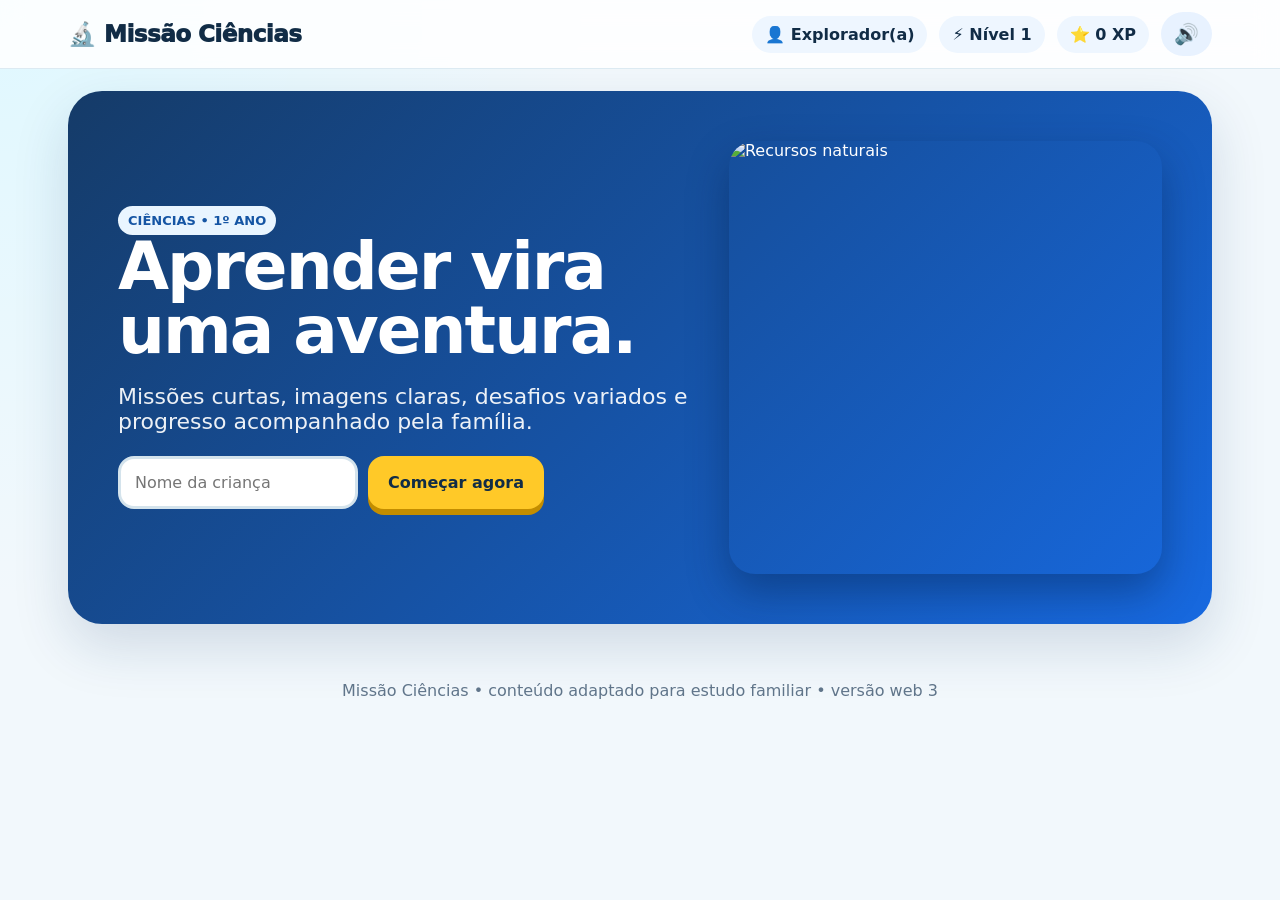
==== index.html @ 5521c8b0 "Add files via upload" ====
<!doctype html><html lang="pt-BR"><head><meta charset="utf-8"><meta name="viewport" content="width=device-width,initial-scale=1"><meta name="theme-color" content="#1769e0"><meta name="description" content="Jogos interativos de Ciências para o 1º ano"><link rel="icon" href="assets/recursos.jpg"><link rel="stylesheet" href="styles.css"><title>Missão Ciências | 1º Ano</title></head><body><header><nav class="nav"><div class="logo">🔬 Missão Ciências</div><div class="stat">👤 <span id="navName">Explorador(a)</span></div><div class="stat">⚡ Nível <span id="navLevel">1</span></div><div class="stat">⭐ <span id="navXP">0</span> XP</div><button class="speak" id="voice">🔊</button></nav></header><main class="container">
<section id="landing"><div class="hero"><div><span class="tag">CIÊNCIAS • 1º ANO</span><h1>Aprender vira uma aventura.</h1><p>Missões curtas, imagens claras, desafios variados e progresso acompanhado pela família.</p><div class="profile"><input id="name" maxlength="24" placeholder="Nome da criança"><button class="btn yellow" id="enter">Começar agora</button></div></div><img src="assets/recursos.jpg" alt="Recursos naturais"></div></section>
<section id="home" class="hidden"><div class="section-title"><div><h2>Olá, <span id="hello"></span>!</h2><span>Escolha um mundo para explorar.</span></div><button class="btn ghost" id="parentsBtn">📊 Painel dos pais</button></div><div class="level"><button class="btn ghost active" data-level="Fácil">Fácil</button><button class="btn ghost" data-level="Médio">Médio</button><button class="btn ghost" data-level="Desafio">Desafio</button></div><div id="worlds" class="grid"></div><div class="section-title"><h2>Conquistas</h2></div><div id="medals" class="medals"></div></section>
<section id="play" class="panel game hidden"><div class="toprow"><button class="btn ghost" id="back">← Mundos</button><h2 id="gameTitle"></h2><button class="speak" id="read">🔊 Ler</button></div><div class="progress"><div class="bar" id="gameBar"></div></div><div id="gameArea"></div></section>
<section id="parents" class="panel hidden"><div class="toprow"><button class="btn ghost" id="parentsBack">← Voltar</button><h2>📊 Painel dos pais</h2></div><div id="lock" class="parents-lock"><h3>Acesso dos responsáveis</h3><p>Digite o PIN local. O PIN inicial é <b>1234</b>.</p><input id="pin" type="password" inputmode="numeric" maxlength="6" placeholder="PIN"><button class="btn" id="unlock">Abrir painel</button></div><div id="dashboard" class="hidden"><div id="metrics" class="metric-grid"></div><h3>Desempenho por tema</h3><div id="topicReport"></div><h3>Medalhas</h3><div id="parentMedals" class="medals"></div><div class="toprow" style="margin-top:20px"><button class="btn green" id="csv">Baixar CSV</button><button class="btn ghost" id="changePin">Alterar PIN</button><button class="btn yellow" id="reset">Reiniciar progresso</button></div><p class="note">Os dados ficam apenas neste navegador. O site não envia nome, respostas ou desempenho para um servidor.</p></div></section>
</main><footer class="footer">Missão Ciências • conteúdo adaptado para estudo familiar • versão web 3</footer><script src="app.js"></script></body></html>
---- styles.css ----
:root{--navy:#112c46;--blue:#1769e0;--cyan:#38c6dc;--green:#28a866;--yellow:#ffc928;--red:#ef5350;--bg:#f2f8fc;--white:#fff;--muted:#60758a}*{box-sizing:border-box}html{scroll-behavior:smooth}body{margin:0;font-family:Inter,ui-rounded,system-ui,-apple-system,"Segoe UI",sans-serif;color:var(--navy);background:radial-gradient(circle at top left,#dff8ff,transparent 38%),var(--bg);min-height:100vh}button,input,select{font:inherit}button{cursor:pointer;touch-action:manipulation}header{position:sticky;top:0;z-index:20;backdrop-filter:blur(12px);background:#ffffffd9;border-bottom:1px solid #dceaf2}.nav{max-width:1180px;margin:auto;padding:12px 18px;display:flex;gap:12px;align-items:center}.logo{font-size:23px;font-weight:950;letter-spacing:-.5px;flex:1}.stat{background:#eef6ff;padding:9px 13px;border-radius:999px;font-weight:850}.container{max-width:1180px;margin:auto;padding:22px 18px}.hero{display:grid;grid-template-columns:1.15fr .85fr;gap:25px;align-items:center;background:linear-gradient(135deg,#153b68,#1769e0);color:white;padding:clamp(24px,5vw,50px);border-radius:34px;box-shadow:0 22px 55px #123c6928;overflow:hidden}.hero h1{font-size:clamp(34px,6vw,66px);line-height:.96;margin:0 0 15px;letter-spacing:-2px}.hero p{font-size:clamp(17px,2.3vw,22px);opacity:.92}.hero img{width:100%;border-radius:26px;box-shadow:0 18px 40px #001a4060;aspect-ratio:1;object-fit:cover}.btn{border:0;border-radius:16px;padding:14px 20px;background:var(--blue);color:white;font-weight:900;box-shadow:0 6px 0 #0e479e;min-height:52px}.btn.green{background:var(--green);box-shadow:0 6px 0 #137540}.btn.yellow{background:var(--yellow);color:var(--navy);box-shadow:0 6px 0 #c38d00}.btn.ghost{background:white;color:var(--navy);box-shadow:0 5px 0 #cee0eb;border:2px solid #d9e7ef}.btn:active{transform:translateY(3px);box-shadow:none}.section-title{display:flex;align-items:end;justify-content:space-between;gap:12px;margin:34px 2px 15px}.section-title h2{margin:0;font-size:clamp(26px,4vw,38px)}.grid{display:grid;grid-template-columns:repeat(auto-fit,minmax(245px,1fr));gap:17px}.world{border:0;background:white;border-radius:24px;padding:0;overflow:hidden;text-align:left;box-shadow:0 12px 30px #123c6919;border:1px solid #deebf2;transition:.2s}.world:hover{transform:translateY(-4px);box-shadow:0 18px 38px #123c6928}.world img{width:100%;aspect-ratio:16/10;object-fit:cover;display:block}.world .pad{padding:17px}.world h3{font-size:21px;margin:0 0 7px}.tag{display:inline-block;padding:7px 10px;border-radius:99px;background:#e9f5ff;font-size:13px;font-weight:850;color:#1555a4}.progress{height:11px;background:#dfeaf1;border-radius:99px;overflow:hidden;margin:11px 0}.bar{height:100%;background:linear-gradient(90deg,var(--cyan),var(--green));border-radius:99px}.panel{background:white;border-radius:28px;padding:clamp(18px,4vw,32px);box-shadow:0 16px 40px #123c691c;border:1px solid #deebf2}.hidden{display:none!important}.toprow{display:flex;gap:11px;align-items:center;flex-wrap:wrap}.toprow h2{flex:1}.level{display:flex;gap:7px;flex-wrap:wrap}.level button.active{outline:4px solid var(--yellow)}.game{max-width:850px;margin:auto}.gameimg{width:100%;max-height:330px;object-fit:cover;border-radius:23px;margin:17px 0}.question{font-size:clamp(24px,4vw,36px);font-weight:950;line-height:1.16;margin:20px 0}.choices{display:grid;grid-template-columns:repeat(2,1fr);gap:13px}.choice{min-height:68px;border:3px solid #d4e3ec;border-radius:18px;background:white;color:var(--navy);font-weight:850;padding:15px}.choice.correct{background:#dcf7e7;border-color:var(--green)}.choice.wrong{background:#ffe0dd;border-color:var(--red)}.feedback{min-height:65px;margin:15px 0;font-size:18px;font-weight:800}.xpfloat{position:fixed;right:25px;bottom:25px;background:var(--yellow);padding:12px 18px;border-radius:99px;font-weight:950;box-shadow:0 10px 28px #6b4e003a;animation:pop .8s both}@keyframes pop{0%{transform:scale(.3);opacity:0}50%{transform:scale(1.15)}100%{transform:scale(1)}}.medals{display:flex;gap:12px;flex-wrap:wrap}.medal{background:#f5f9fc;border:2px solid #dce9f0;padding:12px;border-radius:18px;text-align:center;min-width:115px}.medal.unlocked{background:#fff5bb;border-color:#ffd64f}.medal .big{font-size:38px}.cards{display:grid;grid-template-columns:repeat(4,1fr);gap:10px}.memory{aspect-ratio:1;border:0;border-radius:17px;background:linear-gradient(145deg,#1769e0,#183e78);color:white;font-size:clamp(21px,5vw,40px);font-weight:900}.memory.open,.memory.done{background:white;color:var(--navy);border:3px solid #d1e1eb}.match{display:grid;grid-template-columns:1fr 1fr;gap:15px}.bank,.targets{display:grid;gap:11px}.piece,.target{padding:15px;border-radius:16px;background:white;border:3px solid #d1e1eb;font-weight:850;min-height:60px}.piece{cursor:grab}.piece.selected{outline:5px solid var(--yellow)}.target{border-style:dashed}.target.hit{background:#dcf7e7;border-style:solid;border-color:var(--green)}table{width:100%;border-collapse:collapse}th,td{text-align:left;padding:12px;border-bottom:1px solid #dce8ef}.metric-grid{display:grid;grid-template-columns:repeat(auto-fit,minmax(170px,1fr));gap:13px}.metric{background:#f2f8fc;border-radius:18px;padding:17px}.metric b{display:block;font-size:28px}.profile{display:flex;gap:10px;flex-wrap:wrap}.profile input{padding:14px;border:3px solid #d4e3ec;border-radius:16px;min-width:240px}.note{background:#fff5c9;border-left:6px solid var(--yellow);padding:13px;border-radius:12px;color:#4f5361}.footer{text-align:center;color:var(--muted);padding:35px 10px}.speak{border:0;background:#e8f2ff;border-radius:99px;padding:10px 13px;font-size:20px}.parents-lock{max-width:500px;margin:45px auto;text-align:center}@media(max-width:760px){.hero{grid-template-columns:1fr}.hero img{max-height:290px}.choices,.match{grid-template-columns:1fr}.nav{flex-wrap:wrap}.logo{width:100%;text-align:center}.cards{grid-template-columns:repeat(4,1fr)}th,td{font-size:13px;padding:8px}.container{padding:14px 10px}.panel{border-radius:20px}}
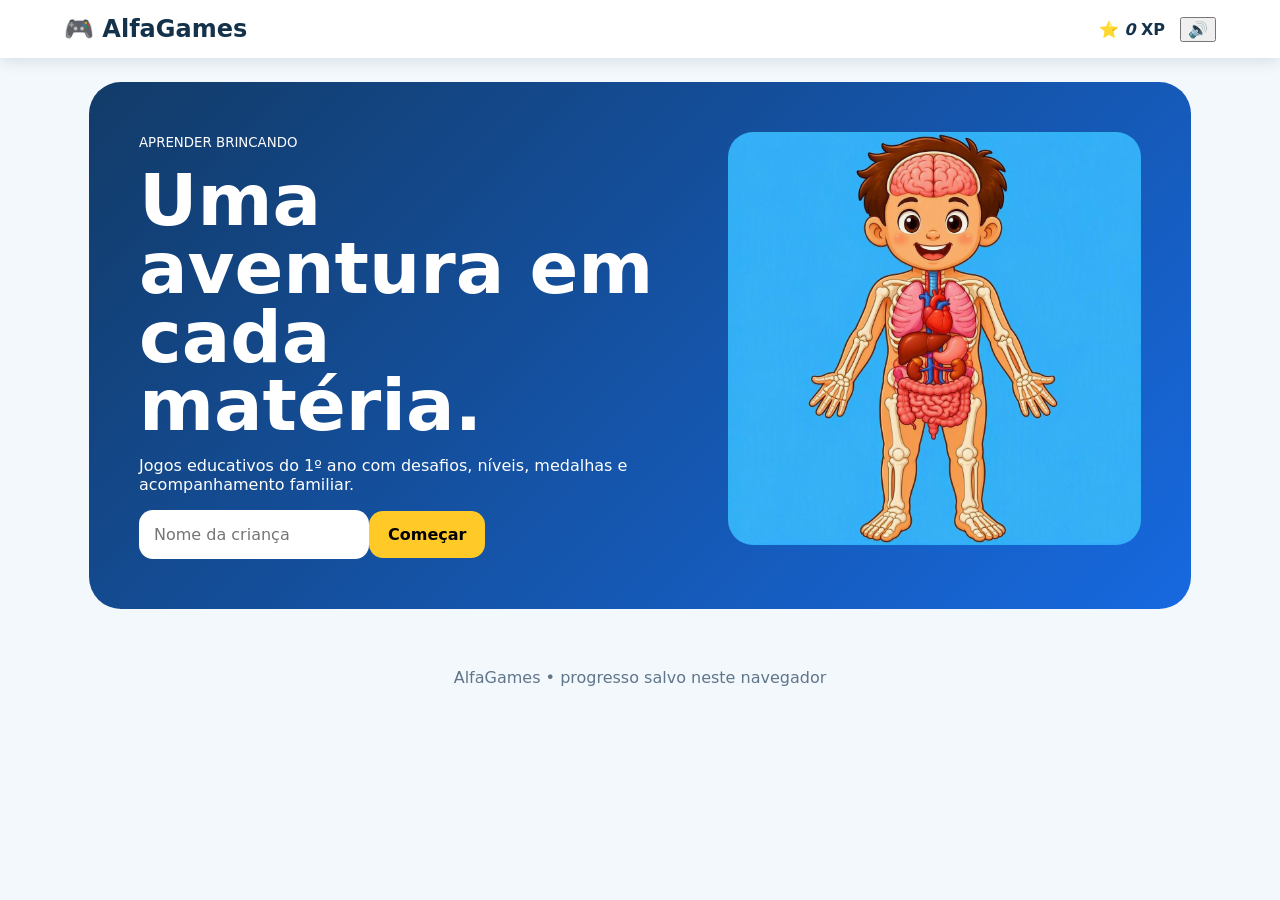
==== commit de486228: "Add files via upload" ====
--- a/index.html
+++ b/index.html
@@ -1,6 +1 @@
-<!doctype html><html lang="pt-BR"><head><meta charset="utf-8"><meta name="viewport" content="width=device-width,initial-scale=1"><meta name="theme-color" content="#1769e0"><meta name="description" content="Jogos interativos de Ciências para o 1º ano"><link rel="icon" href="assets/recursos.jpg"><link rel="stylesheet" href="styles.css"><title>Missão Ciências | 1º Ano</title></head><body><header><nav class="nav"><div class="logo">🔬 Missão Ciências</div><div class="stat">👤 <span id="navName">Explorador(a)</span></div><div class="stat">⚡ Nível <span id="navLevel">1</span></div><div class="stat">⭐ <span id="navXP">0</span> XP</div><button class="speak" id="voice">🔊</button></nav></header><main class="container">
-<section id="landing"><div class="hero"><div><span class="tag">CIÊNCIAS • 1º ANO</span><h1>Aprender vira uma aventura.</h1><p>Missões curtas, imagens claras, desafios variados e progresso acompanhado pela família.</p><div class="profile"><input id="name" maxlength="24" placeholder="Nome da criança"><button class="btn yellow" id="enter">Começar agora</button></div></div><img src="assets/recursos.jpg" alt="Recursos naturais"></div></section>
-<section id="home" class="hidden"><div class="section-title"><div><h2>Olá, <span id="hello"></span>!</h2><span>Escolha um mundo para explorar.</span></div><button class="btn ghost" id="parentsBtn">📊 Painel dos pais</button></div><div class="level"><button class="btn ghost active" data-level="Fácil">Fácil</button><button class="btn ghost" data-level="Médio">Médio</button><button class="btn ghost" data-level="Desafio">Desafio</button></div><div id="worlds" class="grid"></div><div class="section-title"><h2>Conquistas</h2></div><div id="medals" class="medals"></div></section>
-<section id="play" class="panel game hidden"><div class="toprow"><button class="btn ghost" id="back">← Mundos</button><h2 id="gameTitle"></h2><button class="speak" id="read">🔊 Ler</button></div><div class="progress"><div class="bar" id="gameBar"></div></div><div id="gameArea"></div></section>
-<section id="parents" class="panel hidden"><div class="toprow"><button class="btn ghost" id="parentsBack">← Voltar</button><h2>📊 Painel dos pais</h2></div><div id="lock" class="parents-lock"><h3>Acesso dos responsáveis</h3><p>Digite o PIN local. O PIN inicial é <b>1234</b>.</p><input id="pin" type="password" inputmode="numeric" maxlength="6" placeholder="PIN"><button class="btn" id="unlock">Abrir painel</button></div><div id="dashboard" class="hidden"><div id="metrics" class="metric-grid"></div><h3>Desempenho por tema</h3><div id="topicReport"></div><h3>Medalhas</h3><div id="parentMedals" class="medals"></div><div class="toprow" style="margin-top:20px"><button class="btn green" id="csv">Baixar CSV</button><button class="btn ghost" id="changePin">Alterar PIN</button><button class="btn yellow" id="reset">Reiniciar progresso</button></div><p class="note">Os dados ficam apenas neste navegador. O site não envia nome, respostas ou desempenho para um servidor.</p></div></section>
-</main><footer class="footer">Missão Ciências • conteúdo adaptado para estudo familiar • versão web 3</footer><script src="app.js"></script></body></html>+<!doctype html><html lang="pt-BR"><head><meta charset="utf-8"><meta name="viewport" content="width=device-width,initial-scale=1"><link rel="stylesheet" href="styles.css"><title>AlfaGames</title></head><body><header><b>🎮 AlfaGames</b><span>⭐ <i id="xp">0</i> XP</span><button id="voice">🔊</button></header><main><section id="welcome" class="hero"><div><small>APRENDER BRINCANDO</small><h1>Uma aventura em cada matéria.</h1><p>Jogos educativos do 1º ano com desafios, níveis, medalhas e acompanhamento familiar.</p><input id="name" placeholder="Nome da criança"><button id="enter">Começar</button></div><img src="recursos.jpg"></section><section id="portal" class="hide"><div class="top"><div><h2>Olá, <span id="hello"></span>!</h2><p>Escolha uma disciplina.</p></div><button id="parents">📊 Pais</button></div><div class="subjects"><button id="science"><img src="recursos.jpg"><b>🔬 Ciências</b><span>Disponível agora</span></button><button disabled><b>🧮 Matemática</b><span>Em preparação</span></button><button disabled><b>📚 Português</b><span>Em preparação</span></button><button disabled><b>🌍 Cambridge English</b><span>Em preparação</span></button></div><div id="scienceHub" class="hide"><div class="top"><h2>Mundos de Ciências</h2><div id="levels"><button>Fácil</button><button>Médio</button><button>Desafio</button></div></div><div id="worlds" class="worlds"></div><h2>Medalhas</h2><div id="medals"></div></div></section><section id="game" class="card hide"><button id="back">← Voltar</button><div id="progress"></div><img id="gameimg"><h2 id="question"></h2><div id="options"></div><p id="feedback"></p></section><section id="dashboard" class="card hide"><button id="dashBack">← Voltar</button><h2>📊 Painel dos pais</h2><p>PIN inicial: <b>1234</b></p><input id="pin" type="password" placeholder="PIN"><button id="unlock">Abrir</button><div id="report" class="hide"></div></section></main><footer>AlfaGames • progresso salvo neste navegador</footer><script src="app.js"></script></body></html>
--- a/styles.css
+++ b/styles.css
@@ -1,2 +1 @@
-
-:root{--navy:#112c46;--blue:#1769e0;--cyan:#38c6dc;--green:#28a866;--yellow:#ffc928;--red:#ef5350;--bg:#f2f8fc;--white:#fff;--muted:#60758a}*{box-sizing:border-box}html{scroll-behavior:smooth}body{margin:0;font-family:Inter,ui-rounded,system-ui,-apple-system,"Segoe UI",sans-serif;color:var(--navy);background:radial-gradient(circle at top left,#dff8ff,transparent 38%),var(--bg);min-height:100vh}button,input,select{font:inherit}button{cursor:pointer;touch-action:manipulation}header{position:sticky;top:0;z-index:20;backdrop-filter:blur(12px);background:#ffffffd9;border-bottom:1px solid #dceaf2}.nav{max-width:1180px;margin:auto;padding:12px 18px;display:flex;gap:12px;align-items:center}.logo{font-size:23px;font-weight:950;letter-spacing:-.5px;flex:1}.stat{background:#eef6ff;padding:9px 13px;border-radius:999px;font-weight:850}.container{max-width:1180px;margin:auto;padding:22px 18px}.hero{display:grid;grid-template-columns:1.15fr .85fr;gap:25px;align-items:center;background:linear-gradient(135deg,#153b68,#1769e0);color:white;padding:clamp(24px,5vw,50px);border-radius:34px;box-shadow:0 22px 55px #123c6928;overflow:hidden}.hero h1{font-size:clamp(34px,6vw,66px);line-height:.96;margin:0 0 15px;letter-spacing:-2px}.hero p{font-size:clamp(17px,2.3vw,22px);opacity:.92}.hero img{width:100%;border-radius:26px;box-shadow:0 18px 40px #001a4060;aspect-ratio:1;object-fit:cover}.btn{border:0;border-radius:16px;padding:14px 20px;background:var(--blue);color:white;font-weight:900;box-shadow:0 6px 0 #0e479e;min-height:52px}.btn.green{background:var(--green);box-shadow:0 6px 0 #137540}.btn.yellow{background:var(--yellow);color:var(--navy);box-shadow:0 6px 0 #c38d00}.btn.ghost{background:white;color:var(--navy);box-shadow:0 5px 0 #cee0eb;border:2px solid #d9e7ef}.btn:active{transform:translateY(3px);box-shadow:none}.section-title{display:flex;align-items:end;justify-content:space-between;gap:12px;margin:34px 2px 15px}.section-title h2{margin:0;font-size:clamp(26px,4vw,38px)}.grid{display:grid;grid-template-columns:repeat(auto-fit,minmax(245px,1fr));gap:17px}.world{border:0;background:white;border-radius:24px;padding:0;overflow:hidden;text-align:left;box-shadow:0 12px 30px #123c6919;border:1px solid #deebf2;transition:.2s}.world:hover{transform:translateY(-4px);box-shadow:0 18px 38px #123c6928}.world img{width:100%;aspect-ratio:16/10;object-fit:cover;display:block}.world .pad{padding:17px}.world h3{font-size:21px;margin:0 0 7px}.tag{display:inline-block;padding:7px 10px;border-radius:99px;background:#e9f5ff;font-size:13px;font-weight:850;color:#1555a4}.progress{height:11px;background:#dfeaf1;border-radius:99px;overflow:hidden;margin:11px 0}.bar{height:100%;background:linear-gradient(90deg,var(--cyan),var(--green));border-radius:99px}.panel{background:white;border-radius:28px;padding:clamp(18px,4vw,32px);box-shadow:0 16px 40px #123c691c;border:1px solid #deebf2}.hidden{display:none!important}.toprow{display:flex;gap:11px;align-items:center;flex-wrap:wrap}.toprow h2{flex:1}.level{display:flex;gap:7px;flex-wrap:wrap}.level button.active{outline:4px solid var(--yellow)}.game{max-width:850px;margin:auto}.gameimg{width:100%;max-height:330px;object-fit:cover;border-radius:23px;margin:17px 0}.question{font-size:clamp(24px,4vw,36px);font-weight:950;line-height:1.16;margin:20px 0}.choices{display:grid;grid-template-columns:repeat(2,1fr);gap:13px}.choice{min-height:68px;border:3px solid #d4e3ec;border-radius:18px;background:white;color:var(--navy);font-weight:850;padding:15px}.choice.correct{background:#dcf7e7;border-color:var(--green)}.choice.wrong{background:#ffe0dd;border-color:var(--red)}.feedback{min-height:65px;margin:15px 0;font-size:18px;font-weight:800}.xpfloat{position:fixed;right:25px;bottom:25px;background:var(--yellow);padding:12px 18px;border-radius:99px;font-weight:950;box-shadow:0 10px 28px #6b4e003a;animation:pop .8s both}@keyframes pop{0%{transform:scale(.3);opacity:0}50%{transform:scale(1.15)}100%{transform:scale(1)}}.medals{display:flex;gap:12px;flex-wrap:wrap}.medal{background:#f5f9fc;border:2px solid #dce9f0;padding:12px;border-radius:18px;text-align:center;min-width:115px}.medal.unlocked{background:#fff5bb;border-color:#ffd64f}.medal .big{font-size:38px}.cards{display:grid;grid-template-columns:repeat(4,1fr);gap:10px}.memory{aspect-ratio:1;border:0;border-radius:17px;background:linear-gradient(145deg,#1769e0,#183e78);color:white;font-size:clamp(21px,5vw,40px);font-weight:900}.memory.open,.memory.done{background:white;color:var(--navy);border:3px solid #d1e1eb}.match{display:grid;grid-template-columns:1fr 1fr;gap:15px}.bank,.targets{display:grid;gap:11px}.piece,.target{padding:15px;border-radius:16px;background:white;border:3px solid #d1e1eb;font-weight:850;min-height:60px}.piece{cursor:grab}.piece.selected{outline:5px solid var(--yellow)}.target{border-style:dashed}.target.hit{background:#dcf7e7;border-style:solid;border-color:var(--green)}table{width:100%;border-collapse:collapse}th,td{text-align:left;padding:12px;border-bottom:1px solid #dce8ef}.metric-grid{display:grid;grid-template-columns:repeat(auto-fit,minmax(170px,1fr));gap:13px}.metric{background:#f2f8fc;border-radius:18px;padding:17px}.metric b{display:block;font-size:28px}.profile{display:flex;gap:10px;flex-wrap:wrap}.profile input{padding:14px;border:3px solid #d4e3ec;border-radius:16px;min-width:240px}.note{background:#fff5c9;border-left:6px solid var(--yellow);padding:13px;border-radius:12px;color:#4f5361}.footer{text-align:center;color:var(--muted);padding:35px 10px}.speak{border:0;background:#e8f2ff;border-radius:99px;padding:10px 13px;font-size:20px}.parents-lock{max-width:500px;margin:45px auto;text-align:center}@media(max-width:760px){.hero{grid-template-columns:1fr}.hero img{max-height:290px}.choices,.match{grid-template-columns:1fr}.nav{flex-wrap:wrap}.logo{width:100%;text-align:center}.cards{grid-template-columns:repeat(4,1fr)}th,td{font-size:13px;padding:8px}.container{padding:14px 10px}.panel{border-radius:20px}}
+*{box-sizing:border-box}body{margin:0;font-family:system-ui;color:#15324b;background:#f2f8fc}button,input{font:inherit}button{cursor:pointer}header{display:flex;gap:15px;align-items:center;padding:15px max(5%,20px);background:#fff;position:sticky;top:0;z-index:2;box-shadow:0 2px 15px #1232}header b{font-size:24px;flex:1}header span{font-weight:800}main{max-width:1150px;margin:auto;padding:24px}.hero{display:grid;grid-template-columns:1.15fr .85fr;gap:30px;padding:50px;background:linear-gradient(135deg,#123b68,#1769e0);color:#fff;border-radius:32px}.hero h1{font-size:clamp(40px,7vw,72px);line-height:.95;margin:15px 0}.hero img{width:100%;border-radius:25px}.hero input,.card input{padding:15px;border:0;border-radius:14px}.hero button,.top button,#levels button,.card button{padding:14px 19px;border:0;border-radius:14px;background:#ffc928;font-weight:900}.hide{display:none!important}.top{display:flex;align-items:center;justify-content:space-between;gap:15px}.subjects,.worlds{display:grid;grid-template-columns:repeat(auto-fit,minmax(220px,1fr));gap:16px}.subjects button,.world{background:#fff;border:1px solid #dbe7ee;border-radius:22px;padding:18px;text-align:left;box-shadow:0 10px 25px #1231}.subjects img,.world img{width:100%;aspect-ratio:16/10;object-fit:cover;border-radius:15px}.subjects b,.world b{display:block;font-size:21px;margin:10px 0}.subjects span{color:#65798b}.world{cursor:pointer}.world progress{width:100%}#scienceHub{margin-top:35px}.card{background:#fff;border-radius:25px;padding:30px;max-width:850px;margin:auto}#gameimg{width:100%;max-height:320px;object-fit:cover;border-radius:20px;margin-top:18px}#question{font-size:clamp(24px,4vw,36px)}#options{display:grid;grid-template-columns:1fr 1fr;gap:12px}#options button{padding:17px;border:3px solid #d8e5ed;border-radius:16px;background:#fff;font-weight:800}.ok{background:#dcf7e7!important;border-color:#28a866!important}.bad{background:#ffe0dd!important;border-color:#ef5350!important}#progress{height:12px;background:#dce9f0;border-radius:20px;overflow:hidden}#progress i{display:block;height:100%;background:#28a866}#medals{display:flex;gap:12px;flex-wrap:wrap}#medals span{padding:14px;border-radius:15px;background:#fff5bf;font-weight:800}footer{text-align:center;padding:35px;color:#60758a}@media(max-width:700px){.hero{grid-template-columns:1fr;padding:28px}.hero img{display:none}#options{grid-template-columns:1fr}.top{align-items:flex-start;flex-direction:column}}
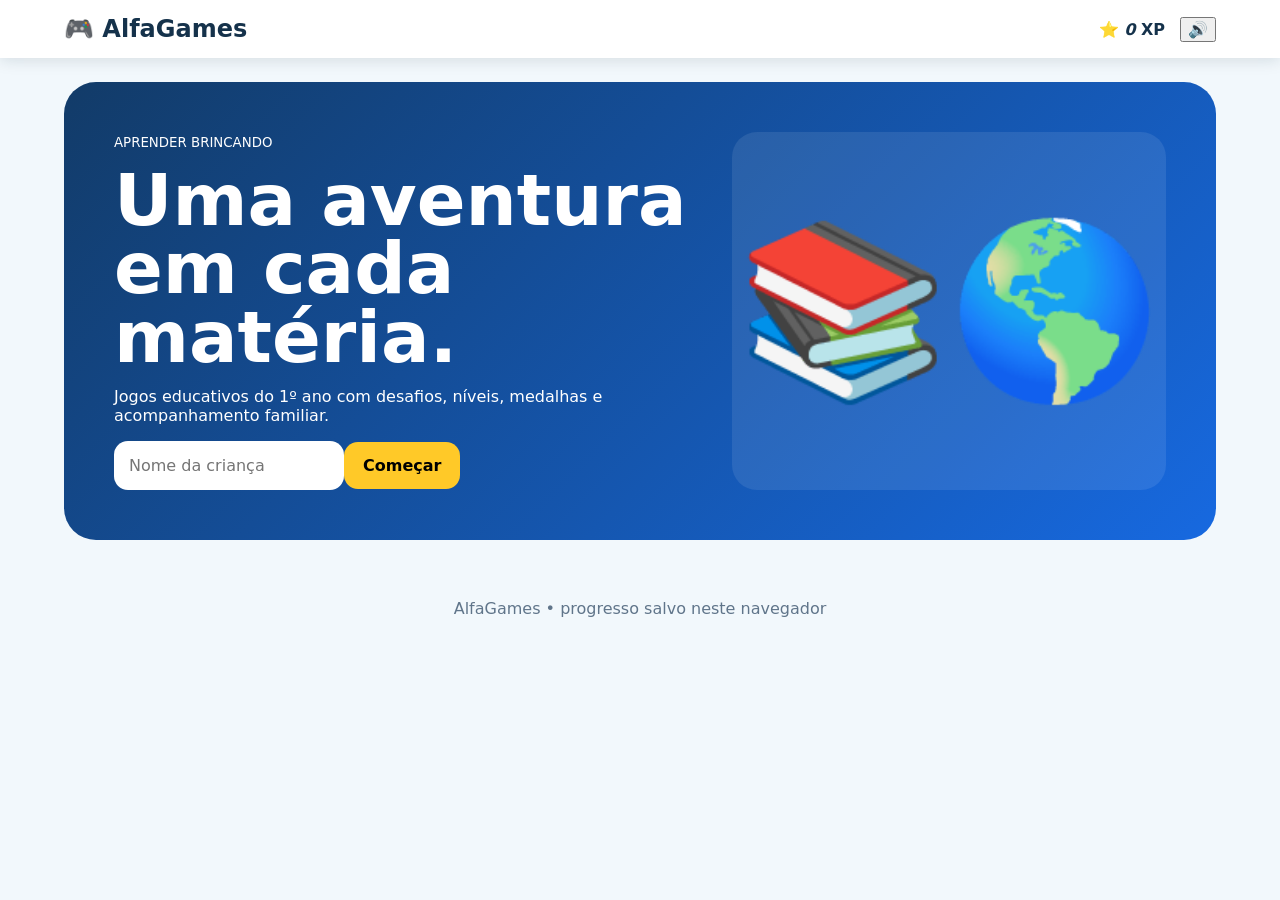
==== commit b77046dc: "Add files via upload Adicionado História e Geografia." ====
--- a/index.html
+++ b/index.html
@@ -1 +1 @@
-<!doctype html><html lang="pt-BR"><head><meta charset="utf-8"><meta name="viewport" content="width=device-width,initial-scale=1"><link rel="stylesheet" href="styles.css"><title>AlfaGames</title></head><body><header><b>🎮 AlfaGames</b><span>⭐ <i id="xp">0</i> XP</span><button id="voice">🔊</button></header><main><section id="welcome" class="hero"><div><small>APRENDER BRINCANDO</small><h1>Uma aventura em cada matéria.</h1><p>Jogos educativos do 1º ano com desafios, níveis, medalhas e acompanhamento familiar.</p><input id="name" placeholder="Nome da criança"><button id="enter">Começar</button></div><img src="recursos.jpg"></section><section id="portal" class="hide"><div class="top"><div><h2>Olá, <span id="hello"></span>!</h2><p>Escolha uma disciplina.</p></div><button id="parents">📊 Pais</button></div><div class="subjects"><button id="science"><img src="recursos.jpg"><b>🔬 Ciências</b><span>Disponível agora</span></button><button disabled><b>🧮 Matemática</b><span>Em preparação</span></button><button disabled><b>📚 Português</b><span>Em preparação</span></button><button disabled><b>🌍 Cambridge English</b><span>Em preparação</span></button></div><div id="scienceHub" class="hide"><div class="top"><h2>Mundos de Ciências</h2><div id="levels"><button>Fácil</button><button>Médio</button><button>Desafio</button></div></div><div id="worlds" class="worlds"></div><h2>Medalhas</h2><div id="medals"></div></div></section><section id="game" class="card hide"><button id="back">← Voltar</button><div id="progress"></div><img id="gameimg"><h2 id="question"></h2><div id="options"></div><p id="feedback"></p></section><section id="dashboard" class="card hide"><button id="dashBack">← Voltar</button><h2>📊 Painel dos pais</h2><p>PIN inicial: <b>1234</b></p><input id="pin" type="password" placeholder="PIN"><button id="unlock">Abrir</button><div id="report" class="hide"></div></section></main><footer>AlfaGames • progresso salvo neste navegador</footer><script src="app.js"></script></body></html>+<!doctype html><html lang="pt-BR"><head><meta charset="utf-8"><meta name="viewport" content="width=device-width,initial-scale=1"><link rel="stylesheet" href="styles.css"><title>AlfaGames</title></head><body><header><b>🎮 AlfaGames</b><span>⭐ <i id="xp">0</i> XP</span><button id="voice">🔊</button></header><main><section id="welcome" class="hero"><div><small>APRENDER BRINCANDO</small><h1>Uma aventura em cada matéria.</h1><p>Jogos educativos do 1º ano com desafios, níveis, medalhas e acompanhamento familiar.</p><input id="name" placeholder="Nome da criança"><button id="enter">Começar</button></div><div class="hero-art">📚🌎</div></section><section id="portal" class="hide"><div class="top"><div><h2>Olá, <span id="hello"></span>! 👋</h2><p>Escolha uma disciplina para começar.</p></div><button id="parents">📊 Painel dos pais</button></div><div class="subjects"><button data-subject="ciencias"><div class="subject-art science">🔬</div><b>Ciências</b><span>Disponível agora</span></button><button data-subject="historia"><div class="subject-art history">📜</div><b>História</b><span>Disponível agora</span></button><button data-subject="geografia"><div class="subject-art geography">🌍</div><b>Geografia</b><span>Disponível agora</span></button><button disabled><div class="subject-art math">🧮</div><b>Matemática</b><span>Em preparação</span></button><button disabled><div class="subject-art portuguese">📚</div><b>Português</b><span>Em preparação</span></button><button disabled><div class="subject-art english">🇬🇧</div><b>Cambridge English</b><span>Em preparação</span></button></div><div id="hub" class="hide"><div class="top"><h2 id="hubTitle"></h2><div id="levels"><button>Fácil</button><button>Médio</button><button>Desafio</button></div></div><div id="worlds" class="worlds"></div><h2>Medalhas</h2><div id="medals"></div></div></section><section id="game" class="card hide"><button id="back">← Voltar</button><div id="progress"></div><div id="gameart"></div><span id="topic"></span><h2 id="question"></h2><button id="read">🔊 Ouvir pergunta</button><div id="options"></div><p id="feedback"></p></section><section id="dashboard" class="card hide"><button id="dashBack">← Voltar</button><h2>📊 Painel dos pais</h2><p>PIN inicial: <b>1234</b></p><input id="pin" type="password" placeholder="PIN"><button id="unlock">Abrir</button><div id="report" class="hide"></div></section></main><footer>AlfaGames • progresso salvo neste navegador</footer><script src="app.js"></script></body></html>
--- a/styles.css
+++ b/styles.css
@@ -1 +1 @@
-*{box-sizing:border-box}body{margin:0;font-family:system-ui;color:#15324b;background:#f2f8fc}button,input{font:inherit}button{cursor:pointer}header{display:flex;gap:15px;align-items:center;padding:15px max(5%,20px);background:#fff;position:sticky;top:0;z-index:2;box-shadow:0 2px 15px #1232}header b{font-size:24px;flex:1}header span{font-weight:800}main{max-width:1150px;margin:auto;padding:24px}.hero{display:grid;grid-template-columns:1.15fr .85fr;gap:30px;padding:50px;background:linear-gradient(135deg,#123b68,#1769e0);color:#fff;border-radius:32px}.hero h1{font-size:clamp(40px,7vw,72px);line-height:.95;margin:15px 0}.hero img{width:100%;border-radius:25px}.hero input,.card input{padding:15px;border:0;border-radius:14px}.hero button,.top button,#levels button,.card button{padding:14px 19px;border:0;border-radius:14px;background:#ffc928;font-weight:900}.hide{display:none!important}.top{display:flex;align-items:center;justify-content:space-between;gap:15px}.subjects,.worlds{display:grid;grid-template-columns:repeat(auto-fit,minmax(220px,1fr));gap:16px}.subjects button,.world{background:#fff;border:1px solid #dbe7ee;border-radius:22px;padding:18px;text-align:left;box-shadow:0 10px 25px #1231}.subjects img,.world img{width:100%;aspect-ratio:16/10;object-fit:cover;border-radius:15px}.subjects b,.world b{display:block;font-size:21px;margin:10px 0}.subjects span{color:#65798b}.world{cursor:pointer}.world progress{width:100%}#scienceHub{margin-top:35px}.card{background:#fff;border-radius:25px;padding:30px;max-width:850px;margin:auto}#gameimg{width:100%;max-height:320px;object-fit:cover;border-radius:20px;margin-top:18px}#question{font-size:clamp(24px,4vw,36px)}#options{display:grid;grid-template-columns:1fr 1fr;gap:12px}#options button{padding:17px;border:3px solid #d8e5ed;border-radius:16px;background:#fff;font-weight:800}.ok{background:#dcf7e7!important;border-color:#28a866!important}.bad{background:#ffe0dd!important;border-color:#ef5350!important}#progress{height:12px;background:#dce9f0;border-radius:20px;overflow:hidden}#progress i{display:block;height:100%;background:#28a866}#medals{display:flex;gap:12px;flex-wrap:wrap}#medals span{padding:14px;border-radius:15px;background:#fff5bf;font-weight:800}footer{text-align:center;padding:35px;color:#60758a}@media(max-width:700px){.hero{grid-template-columns:1fr;padding:28px}.hero img{display:none}#options{grid-template-columns:1fr}.top{align-items:flex-start;flex-direction:column}}+*{box-sizing:border-box}body{margin:0;font-family:system-ui,-apple-system,"Segoe UI",sans-serif;color:#15324b;background:#f2f8fc}button,input{font:inherit}button{cursor:pointer}header{display:flex;gap:15px;align-items:center;padding:15px max(5%,20px);background:#fff;position:sticky;top:0;z-index:5;box-shadow:0 2px 15px #1232}header b{font-size:24px;flex:1}header span{font-weight:800}main{max-width:1200px;margin:auto;padding:24px}.hero{display:grid;grid-template-columns:1.15fr .85fr;gap:30px;padding:50px;background:linear-gradient(135deg,#123b68,#1769e0);color:#fff;border-radius:32px}.hero h1{font-size:clamp(40px,7vw,72px);line-height:.95;margin:15px 0}.hero input,.card input{padding:15px;border:0;border-radius:14px}.hero button,.top button,#levels button,.card button{padding:14px 19px;border:0;border-radius:14px;background:#ffc928;font-weight:900}.hero-art{display:grid;place-items:center;font-size:clamp(90px,15vw,170px);background:#ffffff17;border-radius:25px}.hide{display:none!important}.top{display:flex;align-items:center;justify-content:space-between;gap:15px}.subjects,.worlds{display:grid;grid-template-columns:repeat(auto-fit,minmax(210px,1fr));gap:16px}.subjects button,.world{background:#fff;border:1px solid #dbe7ee;border-radius:22px;padding:0;text-align:left;box-shadow:0 10px 25px #1231;overflow:hidden}.subjects b,.world b{display:block;font-size:21px;margin:14px 16px 4px}.subjects span{display:block;color:#65798b;margin:0 16px 16px}.subject-art,.world-art{height:155px;display:grid;place-items:center;font-size:70px}.science{background:#ccefe7}.history{background:#ffe3ba}.geography{background:#cbeaff}.math{background:#fff0ba}.portuguese{background:#e3d9ff}.english{background:#d7efff}.world{padding-bottom:14px}.world-art{font-size:64px}.world p,.world small{display:block;margin:6px 16px;color:#60758a}.card{background:#fff;border-radius:25px;padding:30px;max-width:850px;margin:auto}#gameart{height:190px;border-radius:20px;margin:18px 0;display:grid;place-items:center;font-size:95px;background:linear-gradient(135deg,#dff6ff,#fff0c7)}#question{font-size:clamp(24px,4vw,36px)}#options{display:grid;grid-template-columns:1fr 1fr;gap:12px;margin-top:18px}#options button{padding:17px;border:3px solid #d8e5ed;border-radius:16px;background:#fff;font-weight:800}.ok{background:#dcf7e7!important;border-color:#28a866!important}.bad{background:#ffe0dd!important;border-color:#ef5350!important}#progress{height:12px;background:#dce9f0;border-radius:20px;overflow:hidden}#progress i{display:block;height:100%;background:#28a866}#feedback{font-weight:800;min-height:60px}#medals{display:flex;gap:12px;flex-wrap:wrap}#medals span{padding:14px;border-radius:15px;background:#fff5bf;font-weight:800}#topic{display:inline-block;padding:7px 10px;border-radius:99px;background:#e9f4ff;font-weight:800}footer{text-align:center;padding:35px;color:#60758a}@media(max-width:700px){.hero{grid-template-columns:1fr;padding:28px}.hero-art{display:none}#options{grid-template-columns:1fr}.top{align-items:flex-start;flex-direction:column}}
